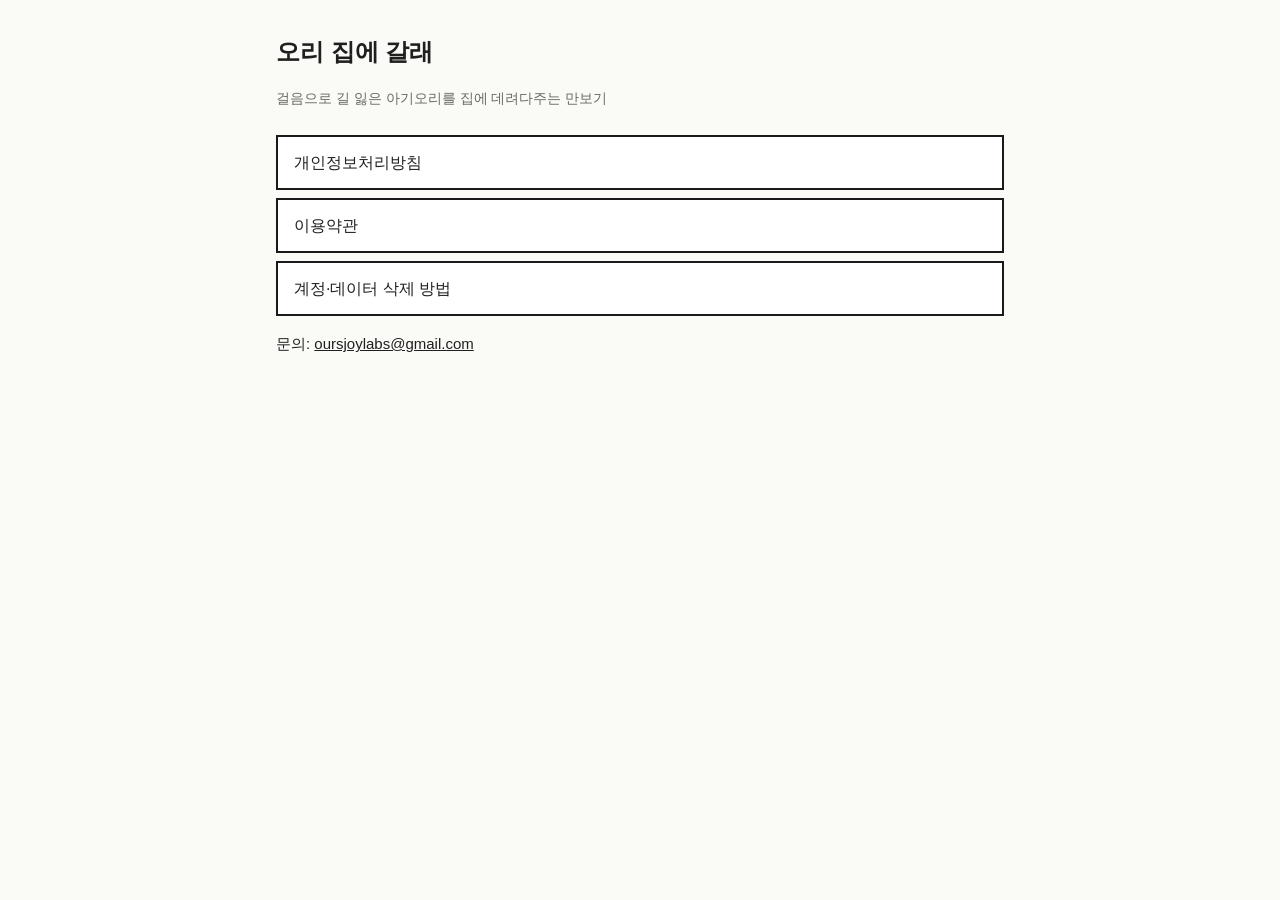
==== index.html @ eb0583b2 "Privacy policy, terms of service and account deletion pages for 오리 집에 갈래 Co-Authored-By: Claude Opus" ====
<!doctype html>
<html lang="ko">
<head>
<meta charset="utf-8">
<meta name="viewport" content="width=device-width, initial-scale=1">
<title>오리 집에 갈래 · 안내</title>
<link rel="stylesheet" href="style.css">
</head>
<body>
<main>
  <h1>오리 집에 갈래</h1>
  <p class="meta">걸음으로 길 잃은 아기오리를 집에 데려다주는 만보기</p>
  <div class="links">
    <a href="privacy.html">개인정보처리방침</a>
    <a href="terms.html">이용약관</a>
    <a href="delete-account.html">계정·데이터 삭제 방법</a>
  </div>
  <p>문의: <a href="mailto:oursjoylabs@gmail.com">oursjoylabs@gmail.com</a></p>
</main>
</body>
</html>
---- style.css ----
:root { --ink: #1f1f1f; --sub: #6b6a65; --bg: #fafaf6; --line: #1a1a1a; --select: #ffd43b; }
* { box-sizing: border-box; }
body { margin: 0; background: var(--bg); color: var(--ink); font-family: -apple-system, BlinkMacSystemFont, "Apple SD Gothic Neo", "Malgun Gothic", "Noto Sans KR", sans-serif; line-height: 1.7; }
main { max-width: 760px; margin: 0 auto; padding: 32px 16px 64px; }
h1 { font-size: 24px; margin: 0 0 4px; }
h2 { font-size: 18px; margin: 32px 0 8px; padding-top: 8px; border-top: 2px solid var(--line); }
h3 { font-size: 16px; margin: 20px 0 6px; }
p, li { font-size: 15px; }
.meta { color: var(--sub); font-size: 14px; margin-bottom: 24px; }
table { width: 100%; border-collapse: collapse; font-size: 14px; margin: 8px 0; }
th, td { border: 1px solid #c9c7bf; padding: 8px; text-align: left; vertical-align: top; }
th { background: #f0eee6; }
a { color: inherit; }
.box { border: 2px solid var(--line); background: #fff; padding: 12px 16px; margin: 12px 0; }
.links a { display: block; border: 2px solid var(--line); background: #fff; padding: 12px 16px; margin: 8px 0; text-decoration: none; }
.links a:hover { background: var(--select); }
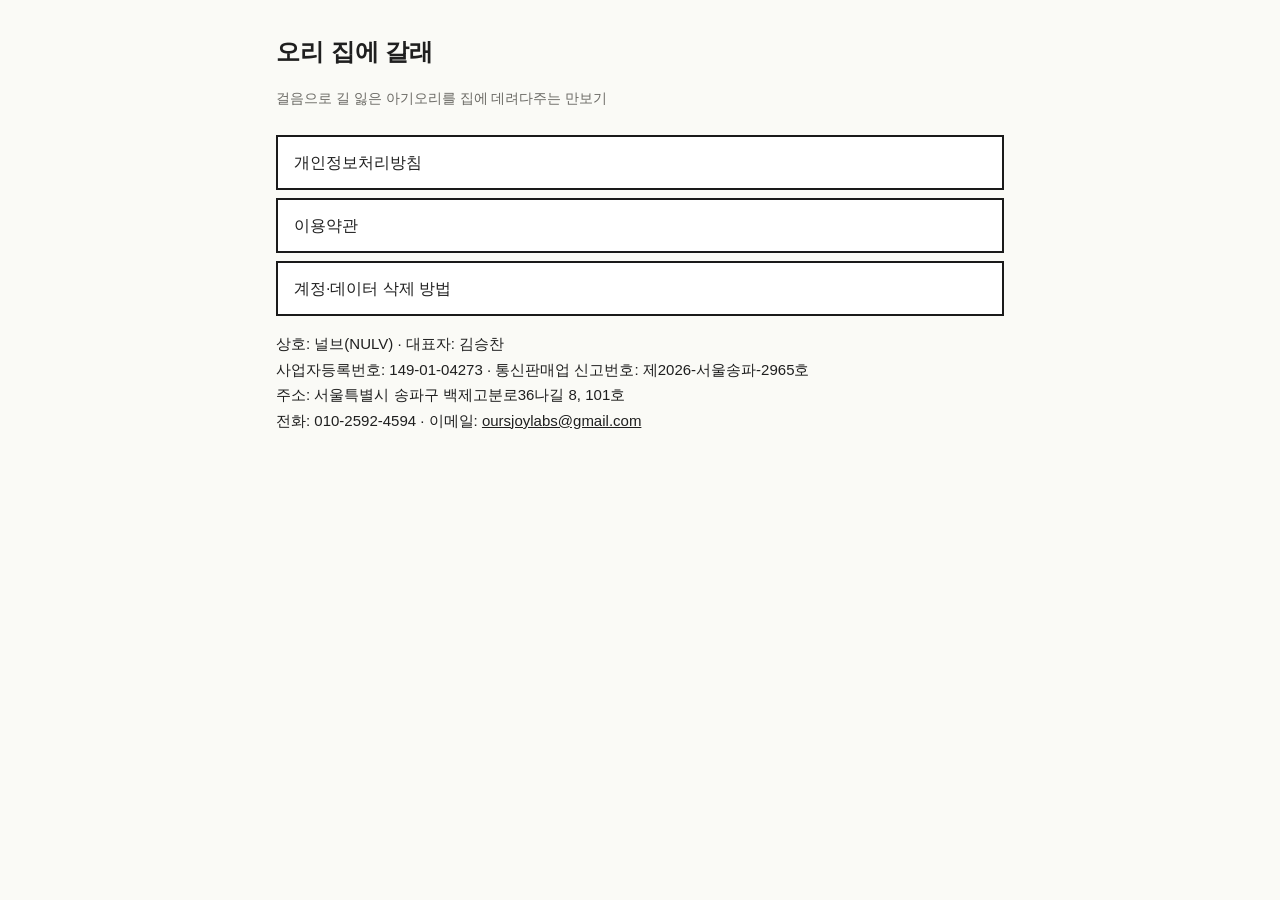
==== commit 7184a46a: "Launch: operator is 널브(NULV) with business and mail-order registration info, invite and push notific" ====
--- a/index.html
+++ b/index.html
@@ -15,7 +15,10 @@
     <a href="terms.html">이용약관</a>
     <a href="delete-account.html">계정·데이터 삭제 방법</a>
   </div>
-  <p>문의: <a href="mailto:oursjoylabs@gmail.com">oursjoylabs@gmail.com</a></p>
+  <p>상호: 널브(NULV) · 대표자: 김승찬<br>
+  사업자등록번호: 149-01-04273 · 통신판매업 신고번호: 제2026-서울송파-2965호<br>
+  주소: 서울특별시 송파구 백제고분로36나길 8, 101호<br>
+  전화: 010-2592-4594 · 이메일: <a href="mailto:oursjoylabs@gmail.com">oursjoylabs@gmail.com</a></p>
 </main>
 </body>
 </html>
